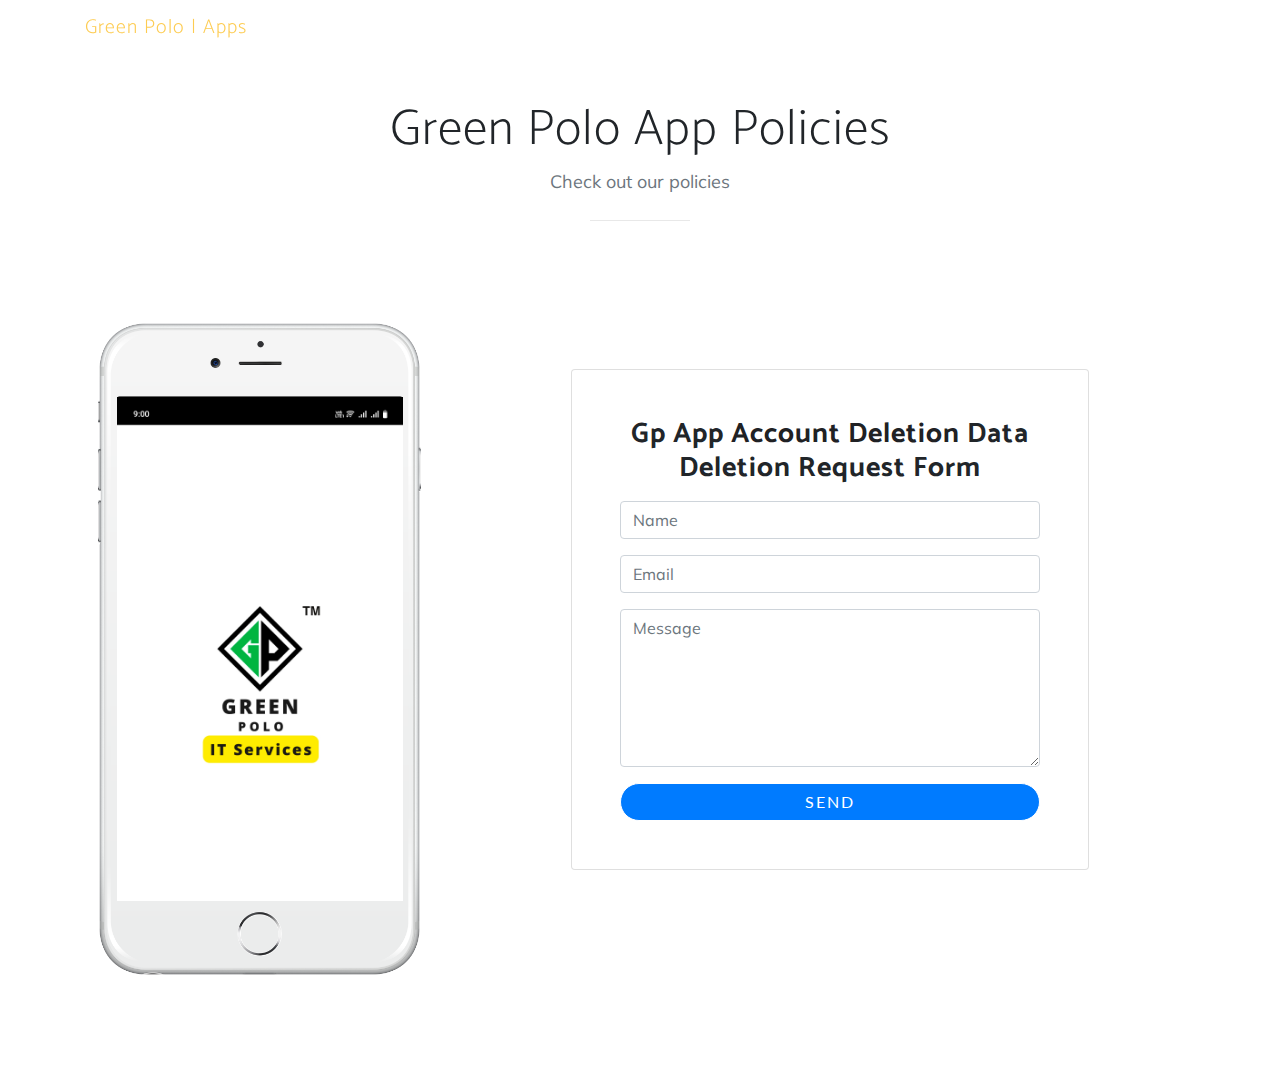
==== gp_policies.html @ 31c34fae "Added link for gp policies" ====
<!DOCTYPE html>
<html lang="en">

<head>
    <meta charset="utf-8">
    <meta name="viewport" content="width=device-width, initial-scale=1.0, shrink-to-fit=no">
    <title>GreenPolo</title>
    <meta name="description" content="At Green Polo, we specialize in crafting high-quality mobile applications and software solutions tailored to meet your unique needs">
    <link rel="icon" type="image/png" sizes="1340x1182" href="assets/img/1.1.png">
    <link rel="icon" type="image/png" sizes="1340x1182" href="assets/img/1.1.png">
    <link rel="stylesheet" href="assets/bootstrap/css/bootstrap.min.css">
    <link rel="stylesheet" href="https://fonts.googleapis.com/css?family=Lato&amp;display=swap">
    <link rel="stylesheet" href="https://fonts.googleapis.com/css?family=Catamaran:100,200,300,400,500,600,700,800,900&amp;display=swap">
    <link rel="stylesheet" href="https://fonts.googleapis.com/css?family=Muli&amp;display=swap">
    <link rel="stylesheet" href="assets/fonts/font-awesome.min.css">
</head>

<body>
    <nav class="navbar navbar-light navbar-expand-lg fixed-top" id="mainNav">
        <div class="container"><a class="navbar-brand js-scroll-trigger" href="#page-top">Green Polo | Apps</a><button data-toggle="collapse" data-target="#navbarResponsive" class="navbar-toggler float-right" aria-controls="navbarResponsive" aria-expanded="false" aria-label="Toggle navigation"><i class="fa fa-bars"></i></button>
            <div class="collapse navbar-collapse" id="navbarResponsive">
                <ul class="navbar-nav ml-auto">
                    <li class="nav-item"><a class="nav-link js-scroll-trigger" href="index.html">Download</a></li>
                    <li class="nav-item"><a class="nav-link js-scroll-trigger" href="index.html">Features</a></li>
                    <li class="nav-item"><a class="nav-link js-scroll-trigger" href="index.html">Contact</a></li>
                    <li class="nav-item"><a class="nav-link js-scroll-trigger" href="index.html">Green POLO APP Policies</a></li>
                </ul>
            </div>
        </div>
    </nav>
    <section id="features" class="features">
        <div class="container">
            <div class="text-center section-heading">
                <h2>Green Polo App Policies</h2>
                <p class="text-muted">Check out our policies</p>
                <hr>
            </div>
            <div class="row">
                <div class="col-lg-4 my-auto">
                    <div class="device-container">
                        <div class="device-mockup iphone6_plus portrait">
                            <div class="device" style="background-image:url('assets/img/iphone_6_plus_white_port.png');">
                                <div class="screen"><img class="img-fluid" src="assets/img/screenshots/img_srcnsht_1.jpg"></div>
                            </div>
                        </div>
                    </div>
                </div>
                <div class="col-xl-8">
                    <section class="position-relative py-4 py-xl-5">
                        <div class="container position-relative">
                            <div class="row d-flex justify-content-center">
                                <div class="col-md-8 col-lg-6 col-xl-9">
                                    <div class="card">
                                        <div class="card-body text-center p-sm-5">
                                            <h3 class="font-weight-bold mb-3">Gp App&nbsp;<span style="color: rgb(32, 33, 36);">Account Deletion&nbsp;</span>Data Deletion Request Form</h3>
                                            <form data-bss-recipient="f1f65f389d2ab12c30ebfce97a85e599">
                                                <div class="mb-3"><input class="form-control" type="text" id="name-2" name="name" placeholder="Name"></div>
                                                <div class="mb-3"><input class="form-control" type="email" id="email-2" name="email" placeholder="Email"></div>
                                                <div class="mb-3"><textarea class="form-control" id="message-2" name="message" rows="6" placeholder="Message"></textarea></div>
                                                <div><button class="btn btn-primary d-block w-100" type="submit">Send </button></div>
                                            </form>
                                        </div>
                                    </div>
                                </div>
                            </div>
                        </div>
                    </section>
                </div>
            </div>
        </div>
    </section>
    <script src="assets/js/jquery.min.js"></script>
    <script src="assets/bootstrap/js/bootstrap.min.js"></script>
    <script src="assets/js/script.min.js"></script>
    <script src="assets/js/smart-forms.min.min.js"></script>
</body>

</html>
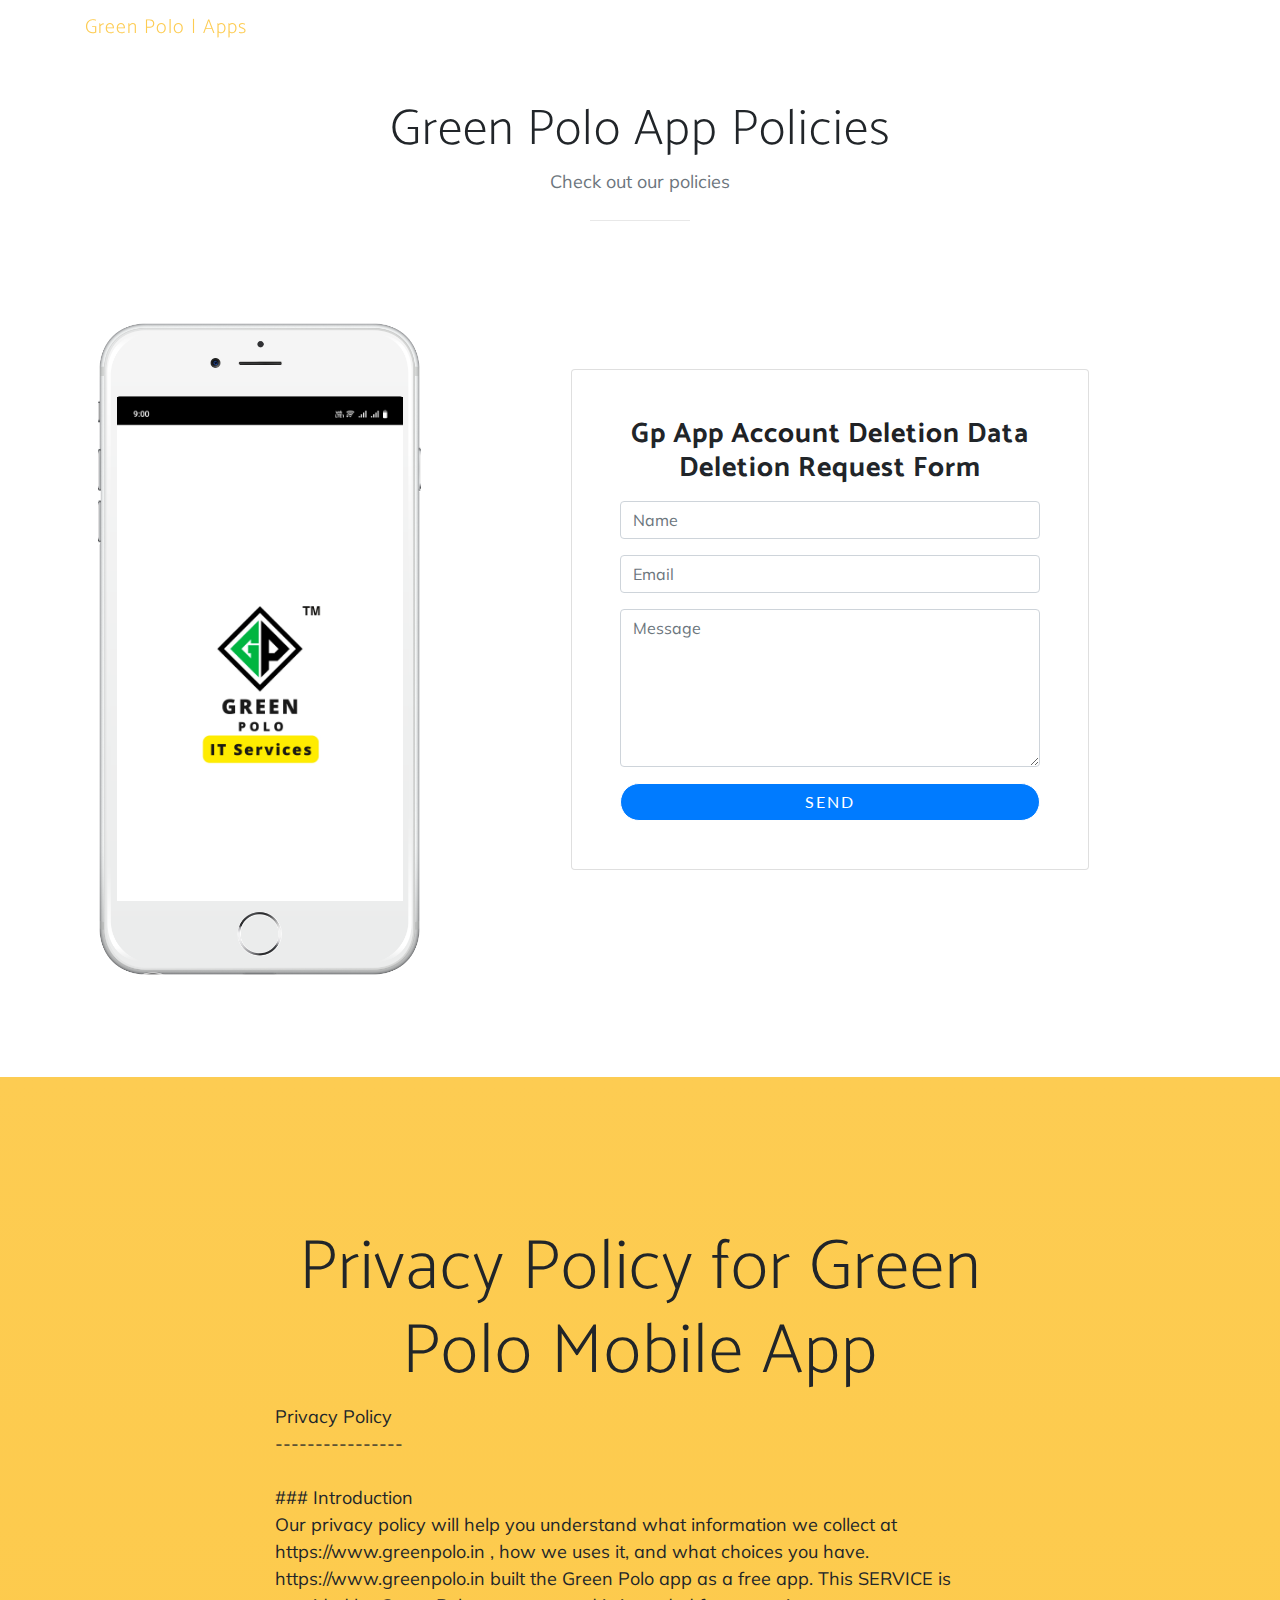
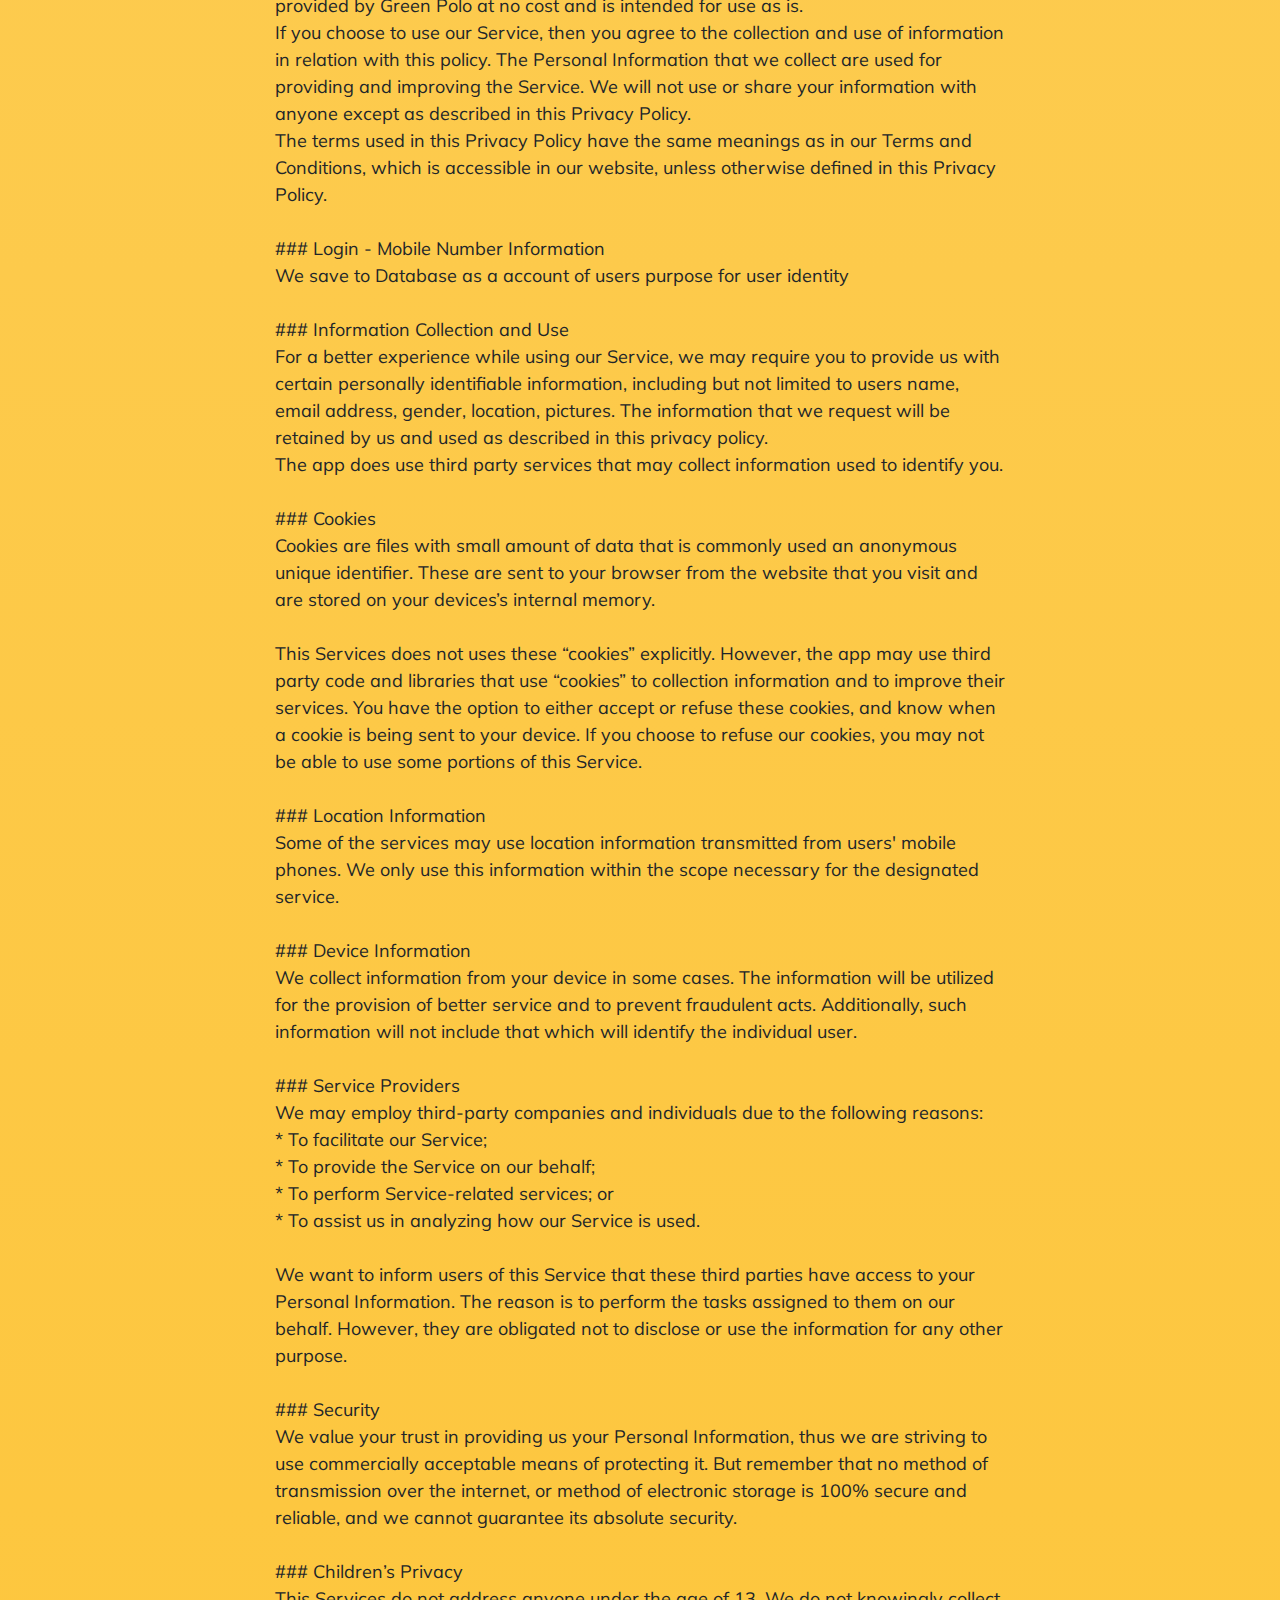
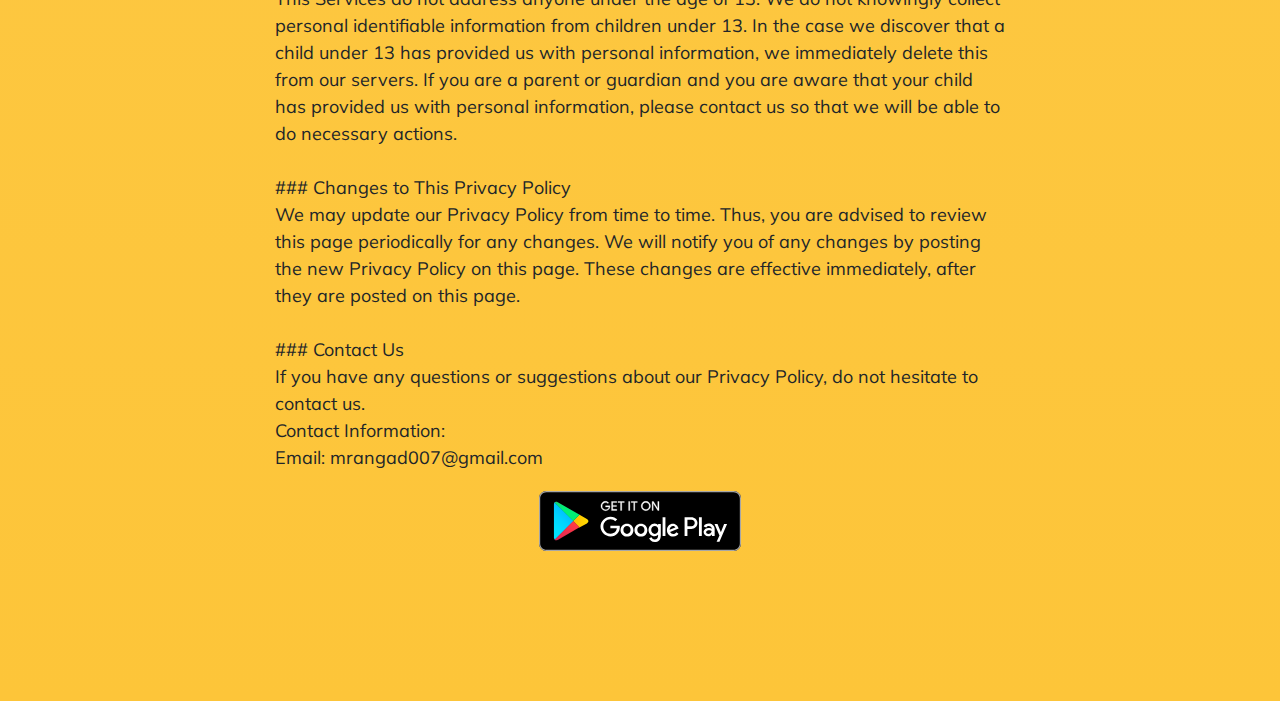
==== commit 4348aa1b: "Added privacy policy gp" ====
--- a/gp_policies.html
+++ b/gp_policies.html
@@ -69,6 +69,17 @@
             </div>
         </div>
     </section>
+    <section class="text-center bg-primary download" id="download">
+        <div class="container">
+            <div class="row">
+                <div class="col-md-8 mx-auto">
+                    <h2 class="section-heading">Privacy Policy for Green Polo Mobile App</h2>
+                    <p class="text-left">Privacy Policy&nbsp;<br>----------------<br><br>### Introduction&nbsp;<br>Our privacy policy will help you understand what information we collect at https://www.greenpolo.in , how we uses it, and what choices you have.<br>https://www.greenpolo.in built the Green Polo app as a free app. This SERVICE is provided by Green Polo at no cost and is intended for use as is.<br>If you choose to use our Service, then you agree to the collection and use of information in&nbsp;relation with this policy. The Personal Information that we collect are used for providing and improving the Service. We will not use or share your information with anyone except as described in this Privacy Policy.&nbsp;<br>The terms used in this Privacy Policy have the same meanings as in our Terms and Conditions, which is accessible in our website, unless otherwise&nbsp;defined in this Privacy Policy.<br><br>### Login - Mobile Number Information<br>We save to Database as a account of users purpose for user identity<br><br>### Information Collection and Use&nbsp;<br>For a better experience while using our Service, we may require you to provide us with certain personally identifiable information, including but not limited to users name, email address, gender, location, pictures. The information that we request will be retained by us and used as described in this privacy policy.&nbsp;<br>The app does use third party services that may collect information used to identify you. <br><br>### Cookies&nbsp;<br>Cookies are files with small amount of data that is commonly used an anonymous unique identifier. These are sent to your browser from the website that you visit and are stored on your devices’s internal memory.&nbsp;<br><br>This Services does not uses these “cookies” explicitly. However, the app may use third party code and libraries that use “cookies” to collection information and to improve their services. You have the option&nbsp;to either accept or refuse these cookies, and know when a cookie is being sent to your device. If you choose to refuse our cookies, you may not be able to use some portions of this Service.&nbsp;<br><br>### Location Information&nbsp;<br>Some of the services may use location information transmitted from users' mobile phones. We only use this information within the scope necessary for the designated service.&nbsp;<br><br>### Device Information&nbsp;<br>We collect information from your device in some cases. The information will be utilized for the provision of better service and to prevent fraudulent acts. Additionally, such information will not include that which will identify the individual user.&nbsp;<br><br>### Service Providers&nbsp;<br>We may employ third-party companies and individuals due to the following reasons:&nbsp;<br>* To facilitate our Service;<br>* To provide the Service on our behalf;<br>* To perform Service-related services; or<br>* To assist us in analyzing how our Service is used.&nbsp;<br><br>We want to inform users of this Service that these third parties have access to your Personal Information. The reason is to perform the tasks assigned to them on our behalf. However, they are obligated not to disclose or use the information for any other purpose.&nbsp;<br><br>### Security&nbsp;<br>We value your trust in providing us your Personal Information, thus we are striving to use commercially acceptable means of protecting it. But remember that no method of transmission over&nbsp;the internet, or method of electronic storage is 100% secure and reliable, and we cannot guarantee its absolute security.&nbsp;<br><br>### Children’s Privacy&nbsp;<br>This Services do not address anyone under the age of 13. We do not knowingly collect personal identifiable information from children under 13. In the case we discover that a child under 13 has provided us with personal information, we immediately delete this from our servers. If you&nbsp;are&nbsp;a&nbsp;parent&nbsp;or&nbsp;guardian and you are aware that your child has provided us with personal information, please contact us so that we will be able to do necessary actions.&nbsp;<br><br>### Changes to This Privacy Policy&nbsp;<br>We may update our Privacy Policy from time to time. Thus, you are advised to review this page periodically for any changes. We will notify you of any changes by posting the new Privacy Policy on this page. These changes are effective immediately, after they are posted on this page.&nbsp;<br><br>### Contact Us&nbsp;<br>If you have any questions or suggestions about our Privacy Policy, do not hesitate to contact us.&nbsp;<br>Contact Information:&nbsp;<br>Email: mrangad007@gmail.com</p>
+                    <div class="badges"><a class="badge-link" href="https://play.google.com/store/apps/details?id=com.cdinv.event&amp;hl=en" target="_blank"><img src="assets/img/google-play-badge.svg"></a><a class="badge-link" href="#"></a></div>
+                </div>
+            </div>
+        </div>
+    </section>
     <script src="assets/js/jquery.min.js"></script>
     <script src="assets/bootstrap/js/bootstrap.min.js"></script>
     <script src="assets/js/script.min.js"></script>
